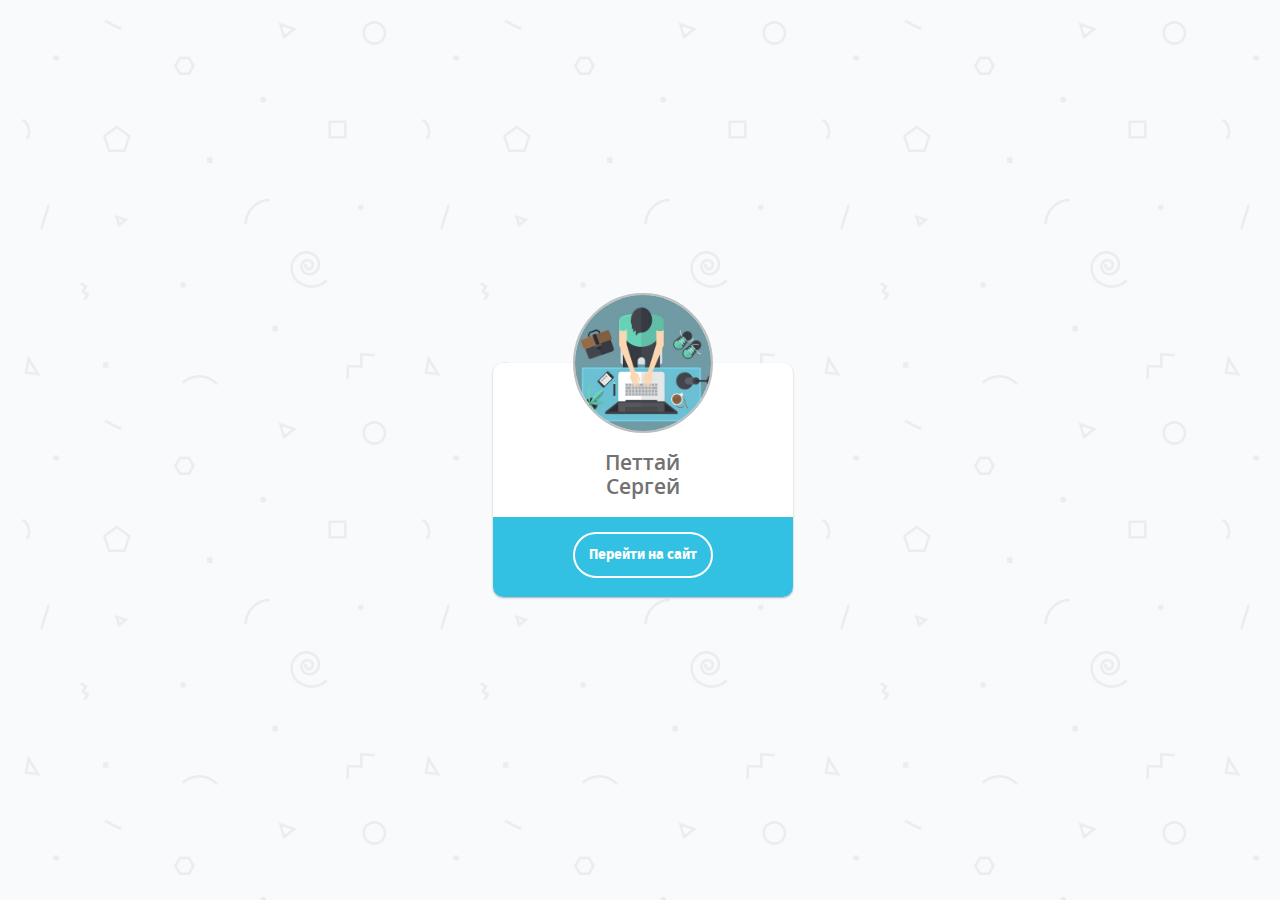
==== index.html @ ab85fb4d "first_commit" ====
<!DOCTYPE html>
<html lang="en">
<head>
	<meta name="viewport" content="width=device-width, initial-scale=1.0">
	<title>Приветствие | Петтай Сергей</title>
	<link rel="stylesheet" href="css/main.css">
	<link rel="icon" type="image/x-icon" href="favicon.ico">
</head>
<body>
	<div class="hello">
		<div class="box">
			<div class="box__top">
				<div class="box__content">
					<div class="box__photo">
						<img class="box__picture" src="img/content/pic.jpg" alt="аватар">
					</div>
					<div class="box__name">Петтай Сергей</div>
				</div>
			</div>
			<div class="box__bottom">
				<a class="button button_about" href="about.html">Перейти на сайт</a>
			</div>
		</div>
	</div>	
</body>
</html>
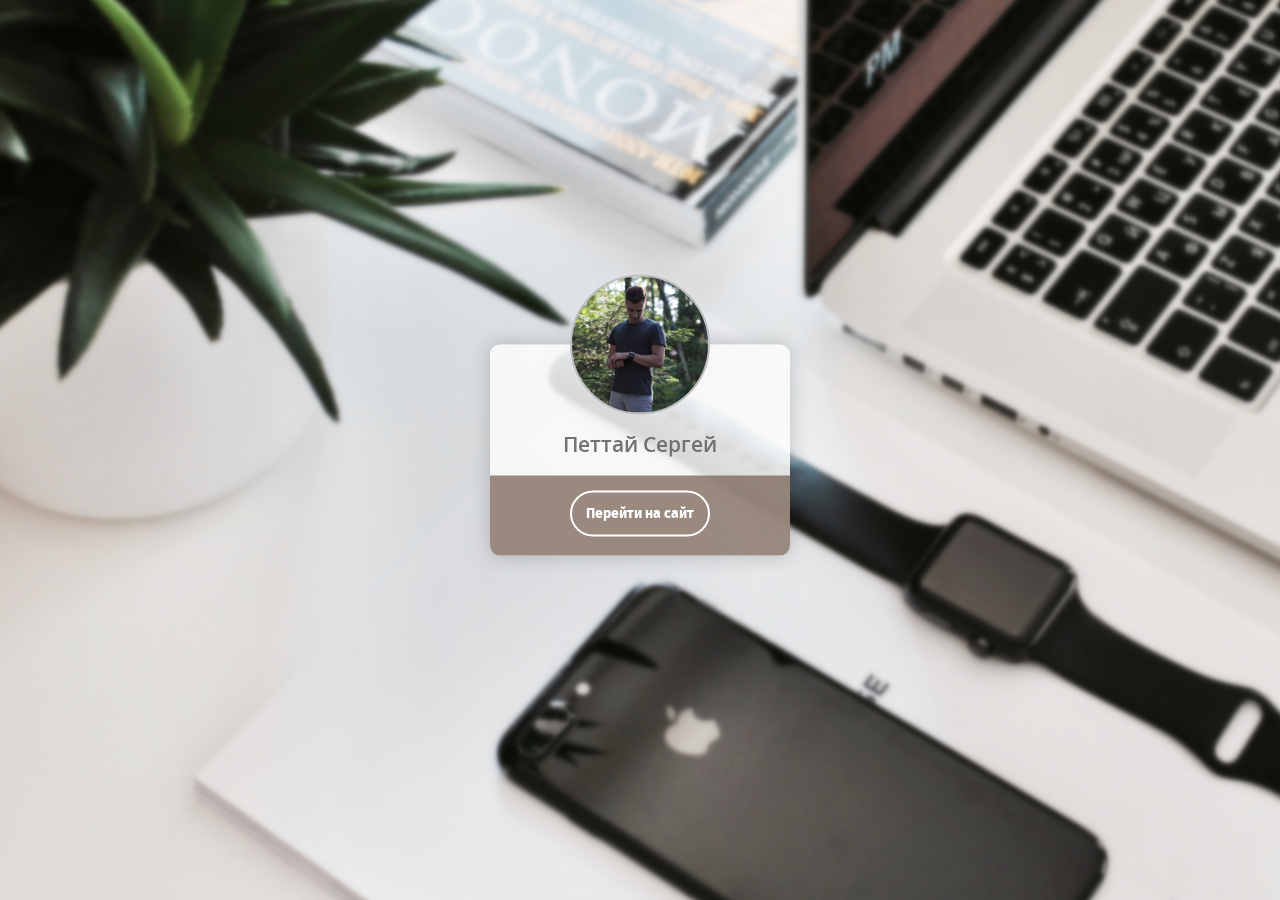
==== commit 8f2b4d2f: "3 commit" ====
--- a/index.html
+++ b/index.html
@@ -1,26 +1,30 @@
 <!DOCTYPE html>
 <html lang="en">
+
 <head>
-	<meta name="viewport" content="width=device-width, initial-scale=1.0">
-	<title>Приветствие | Петтай Сергей</title>
-	<link rel="stylesheet" href="css/main.css">
-	<link rel="icon" type="image/x-icon" href="favicon.ico">
+    <meta name="viewport" content="width=device-width, initial-scale=1.0">
+    <title>Приветствие | Петтай Сергей</title>
+    <link rel="stylesheet" href="css/main.css">
+    <link rel="icon" type="image/x-icon" href="favicon.ico">
 </head>
+
 <body>
-	<div class="hello">
-		<div class="box">
-			<div class="box__top">
-				<div class="box__content">
-					<div class="box__photo">
-						<img class="box__picture" src="img/content/pic.jpg" alt="аватар">
-					</div>
-					<div class="box__name">Петтай Сергей</div>
-				</div>
-			</div>
-			<div class="box__bottom">
-				<a class="button button_about" href="about.html">Перейти на сайт</a>
-			</div>
-		</div>
-	</div>	
+    <div class="background">
+    </div>
+    <div class="box">
+        <div class="box__top">
+            <div class="box__content">
+                <div class="box__photo" style="background-image: url('img/content/me.jpg')">
+                </div>
+                <div class="box__name">Петтай Сергей</div>
+            </div>
+        </div>
+        <div class="box__bottom">
+            <a class="button button_about" href="about.html">Перейти на сайт</a>
+        </div>
+    </div>
+    <script src="https://ajax.googleapis.com/ajax/libs/jquery/3.2.1/jquery.min.js"></script>
+    <script src="js/main.js"></script>
 </body>
+
 </html>